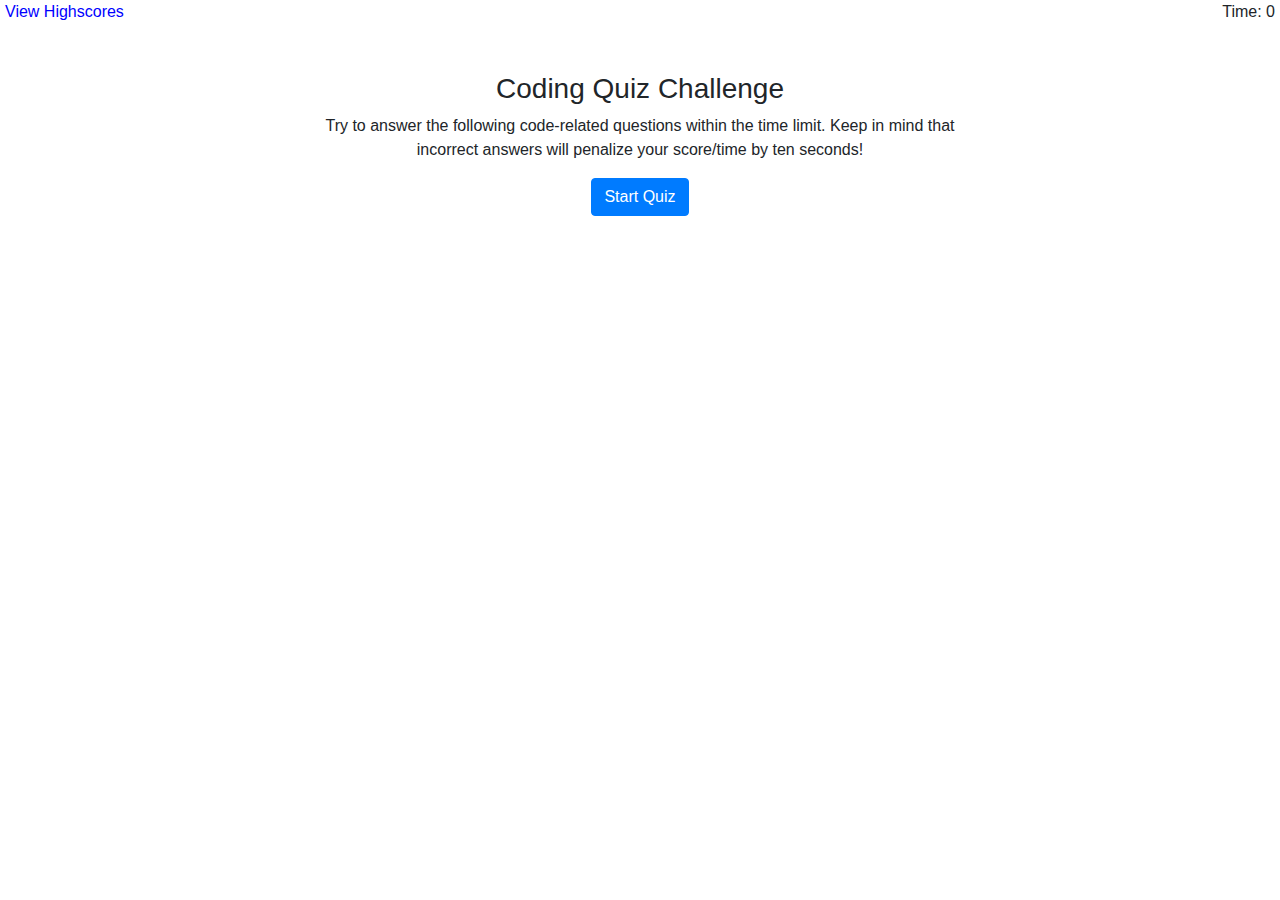
==== index.html @ 37701ece "created changeQuestion()" ====
<!DOCTYPE html>
<!--[if gt IE 8]><!--> <html class="no-js"> <!--<![endif]-->
    <head>
        <meta charset="utf-8">
        <meta http-equiv="X-UA-Compatible" content="IE=edge">
        <title>Code Quiz332</title>
        <!-- added griffin icon to tab -->
        <link rel="icon" href="./griffin.jpg">        
        <meta name="description" content="">
        <meta name="viewport" content="width=device-width, initial-scale=1">
        <link rel="stylesheet" href="https://stackpath.bootstrapcdn.com/bootstrap/4.5.2/css/bootstrap.min.css" integrity="sha384-JcKb8q3iqJ61gNV9KGb8thSsNjpSL0n8PARn9HuZOnIxN0hoP+VmmDGMN5t9UJ0Z" crossorigin="anonymous">
        <link rel="stylesheet" href="./style.css">
    </head>
    <body>
        <!-- navbar including View Highscores link and Timer -->
        <nav>
            <!-- View Highscores link -->
            <a href="#" id="highscoreLink">View Highscores</a>
            <!-- timer div -->
            <div id="timer">Time: <span id="timerValue">0</span></div>
        </nav>
        <!-- first container div -->
        <div id="container1" class="container">
            <div class="row">
                <!-- title div -->
                <div class="col-11 col-md-7 text-center mt-5 mx-auto">
                    <h3>Coding Quiz Challenge</h3>
                </div>
            </div>
            <div class="row">
                <!-- explination div -->
                <div class="col-11 col-md-7 text-center mx-auto">
                    <p>Try to answer the following code-related questions within the time limit. Keep in mind that incorrect answers will penalize your score/time by ten seconds!</p>
                </div>
            </div>
            <div class="row">
                <div class="col-11 col-md-7 text-center mx-auto">
                    <!-- start button -->
                    <button type="button" class="btn btn-primary" id="startQuiz">Start Quiz</button>
                </div>
            </div>
        </div>
        <!-- second container -->
        <div id="container2" class="container hide">
            <div class="row">
                <!-- question and answers row -->
                <div class="col-11 col-md-7 mx-auto mt-5">
                    <h4 id="quizQuestion">This is the quiz question.</h4>
                    <ul>
                        <li>
                            <!-- answer one -->
                            <button type="button" class="btn btn-primary" id="question1">
                                1. <span id="questionValue1">Answer</span>
                            </button>
                        </li>
                        <li>
                            <!-- answer two -->    
                            <button type="button" class="btn btn-primary" id="question2">
                                2. <span id="questionValue2">Answer</span>
                            </button>
                        </li>
                        <li>
                            <!-- answer three -->    
                            <button type="button" class="btn btn-primary" id="question3">
                                3. <span id="questionValue3">Answer</span>
                            </button>
                        </li>
                        <li>
                            <!-- answer four -->    
                            <button type="button" class="btn btn-primary" id="question4">
                                4. <span id="questionValue4">Answer</span>
                            </button>
                        </li>
                    </ul>
                </div>
            </div>            
        </div>
        <!-- final score container -->
        <div id="container3" class="container hide">
            <div class="row">
                <div class="col-11 col-md-8 col-lg-6 mx-auto mt-5">
                    <h4>All done!</h4>
                </div>
            </div>
            <div class="row">
                    <!-- show score -->
                <div class="col-11 col-md-8 col-lg-6 mx-auto">   
                    <p>Your final score is <span id="finalScore">0</span>.</p>
                </div>
            </div>
            <div class="row">
                    <!-- form to enter initials -->
                <div class="col-11 col-md-8 col-lg-6  mx-auto">
                    <form class="form-inline">
                        <div class="form-group mb-2">
                            <!-- enter initials  -->
                            <label for="">Enter initials:    </label>
                        </div>
                        <div class="form-group mx-sm-3 mb-2">
                            <label for="initialsInput" class="sr-only"></label>
                            <!-- initials input -->
                            <input type="text" class="form-control" id="initialsInput">
                        </div>
                        <!-- submit initials button -->
                        <button type="submit" id="submit" class="btn btn-primary mb-2">Submit</button>
                    </form>
                </div>
            </div>
        </div>
        <!-- Highscores -->
        <div id="container4" class="container hide">
            <div class="row">
                <div class="col-8 col-md-6 col-lg-4 mx-auto mt-5">
                    <h4 id="startQuiz">Highscores</h4>
                </div>
            </div>
            <div class="row">
                    <!-- List of Scores -->
                <div class="col-8 col-md-6 col-lg-4 mx-auto">   
                    <ol id="highscoreList">
                        <!-- initials and high scores go here -->

                    </ol>
                </div>
            </div>
            <div class="row">
                    <!-- buttons -->
                <div class="col-8 col-md-6 col-lg-4  mx-auto">
                    <!-- submit initials button -->
                    <button id="goBack" class="btn btn-primary mb-2 mr-2">Go Back</button>
                    <!-- clear button -->
                    <button id="clear" class="btn btn-primary mb-2">Clear Highscores</button>
                </div>
            </div>
        </div>
        <script src="./script.js" ></script>
    </body>
</html>
---- style.css ----
/* timer styling */
#timer {
    float: right;
    margin-right: 5px;
}
/* Highscores Link styling */
#highscoreLink {
    margin-left: 5px;
    color: blue;
}
/* hides content */
.hide {
    display: none;
}
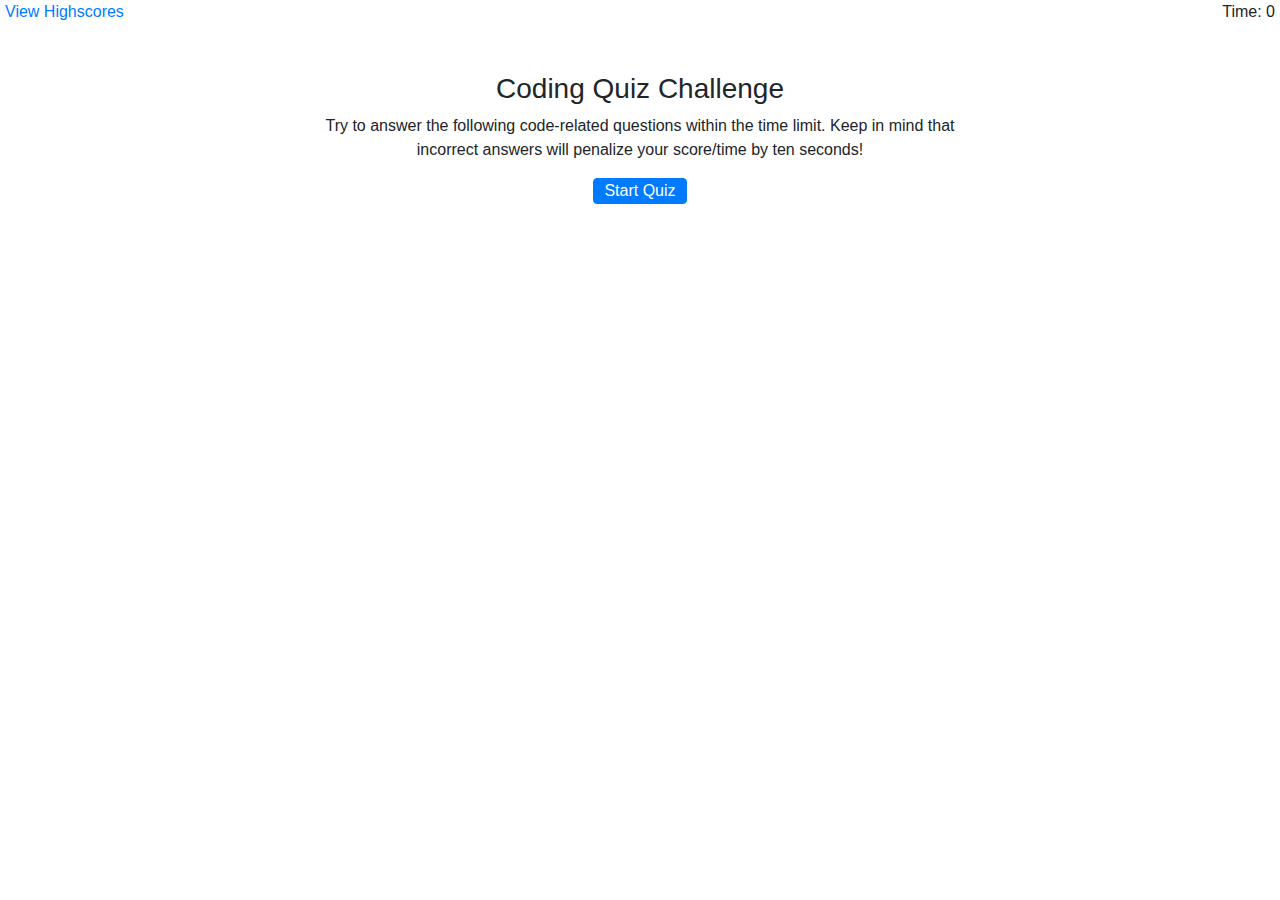
==== commit e3e0312d: "created readme." ====
--- a/index.html
+++ b/index.html
@@ -1,138 +1,163 @@
-<!DOCTYPE html>
-<!--[if gt IE 8]><!--> <html class="no-js"> <!--<![endif]-->
-    <head>
-        <meta charset="utf-8">
-        <meta http-equiv="X-UA-Compatible" content="IE=edge">
-        <title>Code Quiz332</title>
-        <!-- added griffin icon to tab -->
-        <link rel="icon" href="./griffin.jpg">        
-        <meta name="description" content="">
-        <meta name="viewport" content="width=device-width, initial-scale=1">
-        <link rel="stylesheet" href="https://stackpath.bootstrapcdn.com/bootstrap/4.5.2/css/bootstrap.min.css" integrity="sha384-JcKb8q3iqJ61gNV9KGb8thSsNjpSL0n8PARn9HuZOnIxN0hoP+VmmDGMN5t9UJ0Z" crossorigin="anonymous">
-        <link rel="stylesheet" href="./style.css">
-    </head>
-    <body>
-        <!-- navbar including View Highscores link and Timer -->
-        <nav>
-            <!-- View Highscores link -->
-            <a href="#" id="highscoreLink">View Highscores</a>
-            <!-- timer div -->
-            <div id="timer">Time: <span id="timerValue">0</span></div>
-        </nav>
-        <!-- first container div -->
-        <div id="container1" class="container">
-            <div class="row">
-                <!-- title div -->
-                <div class="col-11 col-md-7 text-center mt-5 mx-auto">
-                    <h3>Coding Quiz Challenge</h3>
-                </div>
+<!DOCTYPE html> <!--[if gt IE 8]><!-->
+<html class="no-js">
+  <!--<![endif]-->
+  <head>
+    <meta charset="utf-8" />
+    <meta http-equiv="X-UA-Compatible" content="IE=edge" />
+    <title>Code Quiz332</title>
+    <!-- added griffin icon to tab -->
+    <link rel="icon" href="./images/griffin.jpg" />
+    <meta name="description" content="" />
+    <meta name="viewport" content="width=device-width, initial-scale=1" />
+    <link
+      rel="stylesheet"
+      href="https://stackpath.bootstrapcdn.com/bootstrap/4.5.2/css/bootstrap.min.css"
+      integrity="sha384-JcKb8q3iqJ61gNV9KGb8thSsNjpSL0n8PARn9HuZOnIxN0hoP+VmmDGMN5t9UJ0Z"
+      crossorigin="anonymous"
+    />
+    <link rel="stylesheet" href="./style.css" />
+  </head>
+  <body>
+    <!-- navbar including View Highscores link and Timer -->
+    <nav>
+      <!-- View Highscores link -->
+      <a href="#" id="highscoreLink">View Highscores</a>
+      <!-- timer div -->
+      <div id="timer">Time: <span id="timerValue">0</span></div>
+    </nav>
+    <!-- first container div -->
+    <div id="container1" class="container">
+      <div class="row">
+        <!-- title div -->
+        <div class="col-11 col-md-7 text-center mt-5 mx-auto">
+          <h3>Coding Quiz Challenge</h3>
+        </div>
+      </div>
+      <div class="row">
+        <!-- explination div -->
+        <div class="col-11 col-md-7 text-center mx-auto">
+          <p>
+            Try to answer the following code-related questions within the time
+            limit. Keep in mind that incorrect answers will penalize your
+            score/time by ten seconds!
+          </p>
+        </div>
+      </div>
+      <div class="row">
+        <div class="col-11 col-md-7 text-center mx-auto">
+          <!-- start button -->
+          <button type="button" class="btn btn-primary" id="startQuiz">
+            Start Quiz
+          </button>
+        </div>
+      </div>
+    </div>
+    <!-- second container -->
+    <div id="container2" class="container hide">
+      <div class="row">
+        <!-- question and answers row -->
+        <div class="col-11 col-md-7 mx-auto mt-5">
+          <h4 id="quizQuestion">This is the quiz question.</h4>
+          <ul id="allAnswers">
+            <li>
+              <!-- answer one -->
+              <button type="button" class="btn btn-primary" id="question1">
+                1. <span id="questionValue1">Answer</span>
+              </button>
+            </li>
+            <li>
+              <!-- answer two -->
+              <button type="button" class="btn btn-primary" id="question2">
+                2. <span id="questionValue2">Answer</span>
+              </button>
+            </li>
+            <li>
+              <!-- answer three -->
+              <button type="button" class="btn btn-primary" id="question3">
+                3. <span id="questionValue3">Answer</span>
+              </button>
+            </li>
+            <li>
+              <!-- answer four -->
+              <button type="button" class="btn btn-primary" id="question4">
+                4. <span id="questionValue4">Answer</span>
+              </button>
+            </li>
+          </ul>
+        </div>
+      </div>
+    </div>
+    <!-- final score container -->
+    <div id="container3" class="container hide">
+      <div class="row">
+        <div class="col-11 col-md-8 col-lg-6 mx-auto mt-5">
+          <h4>All done!</h4>
+        </div>
+      </div>
+      <div class="row">
+        <!-- show score -->
+        <div class="col-11 col-md-8 col-lg-6 mx-auto">
+          <p>Your final score is <span id="finalScore">0</span>.</p>
+        </div>
+      </div>
+      <div class="row">
+        <!-- form to enter initials -->
+        <div class="col-11 col-md-8 col-lg-6 mx-auto">
+          <form class="form-inline">
+            <div class="form-group mb-2">
+              <!-- enter initials  -->
+              <label for="">Enter initials: </label>
             </div>
-            <div class="row">
-                <!-- explination div -->
-                <div class="col-11 col-md-7 text-center mx-auto">
-                    <p>Try to answer the following code-related questions within the time limit. Keep in mind that incorrect answers will penalize your score/time by ten seconds!</p>
-                </div>
+            <div class="form-group mx-sm-3 mb-2">
+              <label for="initialsInput" class="sr-only"></label>
+              <!-- initials input -->
+              <input type="text" class="form-control" id="initialsInput" />
             </div>
-            <div class="row">
-                <div class="col-11 col-md-7 text-center mx-auto">
-                    <!-- start button -->
-                    <button type="button" class="btn btn-primary" id="startQuiz">Start Quiz</button>
-                </div>
-            </div>
+            <!-- submit initials button -->
+            <button type="submit" id="submit" class="btn btn-primary mb-2">
+              Submit
+            </button>
+          </form>
         </div>
-        <!-- second container -->
-        <div id="container2" class="container hide">
-            <div class="row">
-                <!-- question and answers row -->
-                <div class="col-11 col-md-7 mx-auto mt-5">
-                    <h4 id="quizQuestion">This is the quiz question.</h4>
-                    <ul>
-                        <li>
-                            <!-- answer one -->
-                            <button type="button" class="btn btn-primary" id="question1">
-                                1. <span id="questionValue1">Answer</span>
-                            </button>
-                        </li>
-                        <li>
-                            <!-- answer two -->    
-                            <button type="button" class="btn btn-primary" id="question2">
-                                2. <span id="questionValue2">Answer</span>
-                            </button>
-                        </li>
-                        <li>
-                            <!-- answer three -->    
-                            <button type="button" class="btn btn-primary" id="question3">
-                                3. <span id="questionValue3">Answer</span>
-                            </button>
-                        </li>
-                        <li>
-                            <!-- answer four -->    
-                            <button type="button" class="btn btn-primary" id="question4">
-                                4. <span id="questionValue4">Answer</span>
-                            </button>
-                        </li>
-                    </ul>
-                </div>
-            </div>            
+      </div>
+    </div>
+    <!-- Highscores -->
+    <div id="container4" class="container hide">
+      <div class="row">
+        <div class="col-8 col-md-6 col-lg-4 mx-auto mt-5">
+          <h4 id="startQuiz">Highscores</h4>
         </div>
-        <!-- final score container -->
-        <div id="container3" class="container hide">
-            <div class="row">
-                <div class="col-11 col-md-8 col-lg-6 mx-auto mt-5">
-                    <h4>All done!</h4>
-                </div>
-            </div>
-            <div class="row">
-                    <!-- show score -->
-                <div class="col-11 col-md-8 col-lg-6 mx-auto">   
-                    <p>Your final score is <span id="finalScore">0</span>.</p>
-                </div>
-            </div>
-            <div class="row">
-                    <!-- form to enter initials -->
-                <div class="col-11 col-md-8 col-lg-6  mx-auto">
-                    <form class="form-inline">
-                        <div class="form-group mb-2">
-                            <!-- enter initials  -->
-                            <label for="">Enter initials:    </label>
-                        </div>
-                        <div class="form-group mx-sm-3 mb-2">
-                            <label for="initialsInput" class="sr-only"></label>
-                            <!-- initials input -->
-                            <input type="text" class="form-control" id="initialsInput">
-                        </div>
-                        <!-- submit initials button -->
-                        <button type="submit" id="submit" class="btn btn-primary mb-2">Submit</button>
-                    </form>
-                </div>
-            </div>
+      </div>
+      <div class="row">
+        <!-- List of Scores -->
+        <div class="col-8 col-md-6 col-lg-4 mx-auto">
+          <ol id="highscoreList">
+            <!-- initials and high scores go here -->
+          </ol>
         </div>
-        <!-- Highscores -->
-        <div id="container4" class="container hide">
-            <div class="row">
-                <div class="col-8 col-md-6 col-lg-4 mx-auto mt-5">
-                    <h4 id="startQuiz">Highscores</h4>
-                </div>
-            </div>
-            <div class="row">
-                    <!-- List of Scores -->
-                <div class="col-8 col-md-6 col-lg-4 mx-auto">   
-                    <ol id="highscoreList">
-                        <!-- initials and high scores go here -->
-
-                    </ol>
-                </div>
-            </div>
-            <div class="row">
-                    <!-- buttons -->
-                <div class="col-8 col-md-6 col-lg-4  mx-auto">
-                    <!-- submit initials button -->
-                    <button id="goBack" class="btn btn-primary mb-2 mr-2">Go Back</button>
-                    <!-- clear button -->
-                    <button id="clear" class="btn btn-primary mb-2">Clear Highscores</button>
-                </div>
-            </div>
+      </div>
+      <div class="row">
+        <!-- buttons -->
+        <div class="col-8 col-md-6 col-lg-4 mx-auto">
+          <!-- submit initials button -->
+          <button id="goBack" class="btn btn-primary mb-2 mr-2">Go Back</button>
+          <!-- clear button -->
+          <button id="clear" class="btn btn-primary mb-2">
+            Clear Highscores
+          </button>
         </div>
-        <script src="./script.js" ></script>
-    </body>
-</html>+      </div>
+    </div>
+    <div class="container">
+      <div class="row">
+        <div class="col-11 col-md-7 mx-auto">
+          <!-- correct h5 -->
+          <h5 id="correct" class="text-secondary border-top hide">Correct!</h5>
+          <!-- wrong h5 -->
+          <h5 id="wrong" class="text-secondary border-top hide">Wrong!</h5>
+        </div>
+      </div>
+    </div>
+    <script src="./script.js"></script>
+  </body>
+</html>
--- a/style.css
+++ b/style.css
@@ -6,9 +6,22 @@
 /* Highscores Link styling */
 #highscoreLink {
     margin-left: 5px;
-    color: blue;
+    color: #007bff;
 }
 /* hides content */
 .hide {
     display: none;
-}+}
+/* button styling */
+.btn {
+    padding: 0 10px;
+    margin-bottom: 5px;
+}
+/* remove button focus */
+.btn:focus {
+    outline: none;
+    box-shadow: none;
+    color: #fff;
+    background-color: #007bff;
+    border-color: #007bff;
+  }